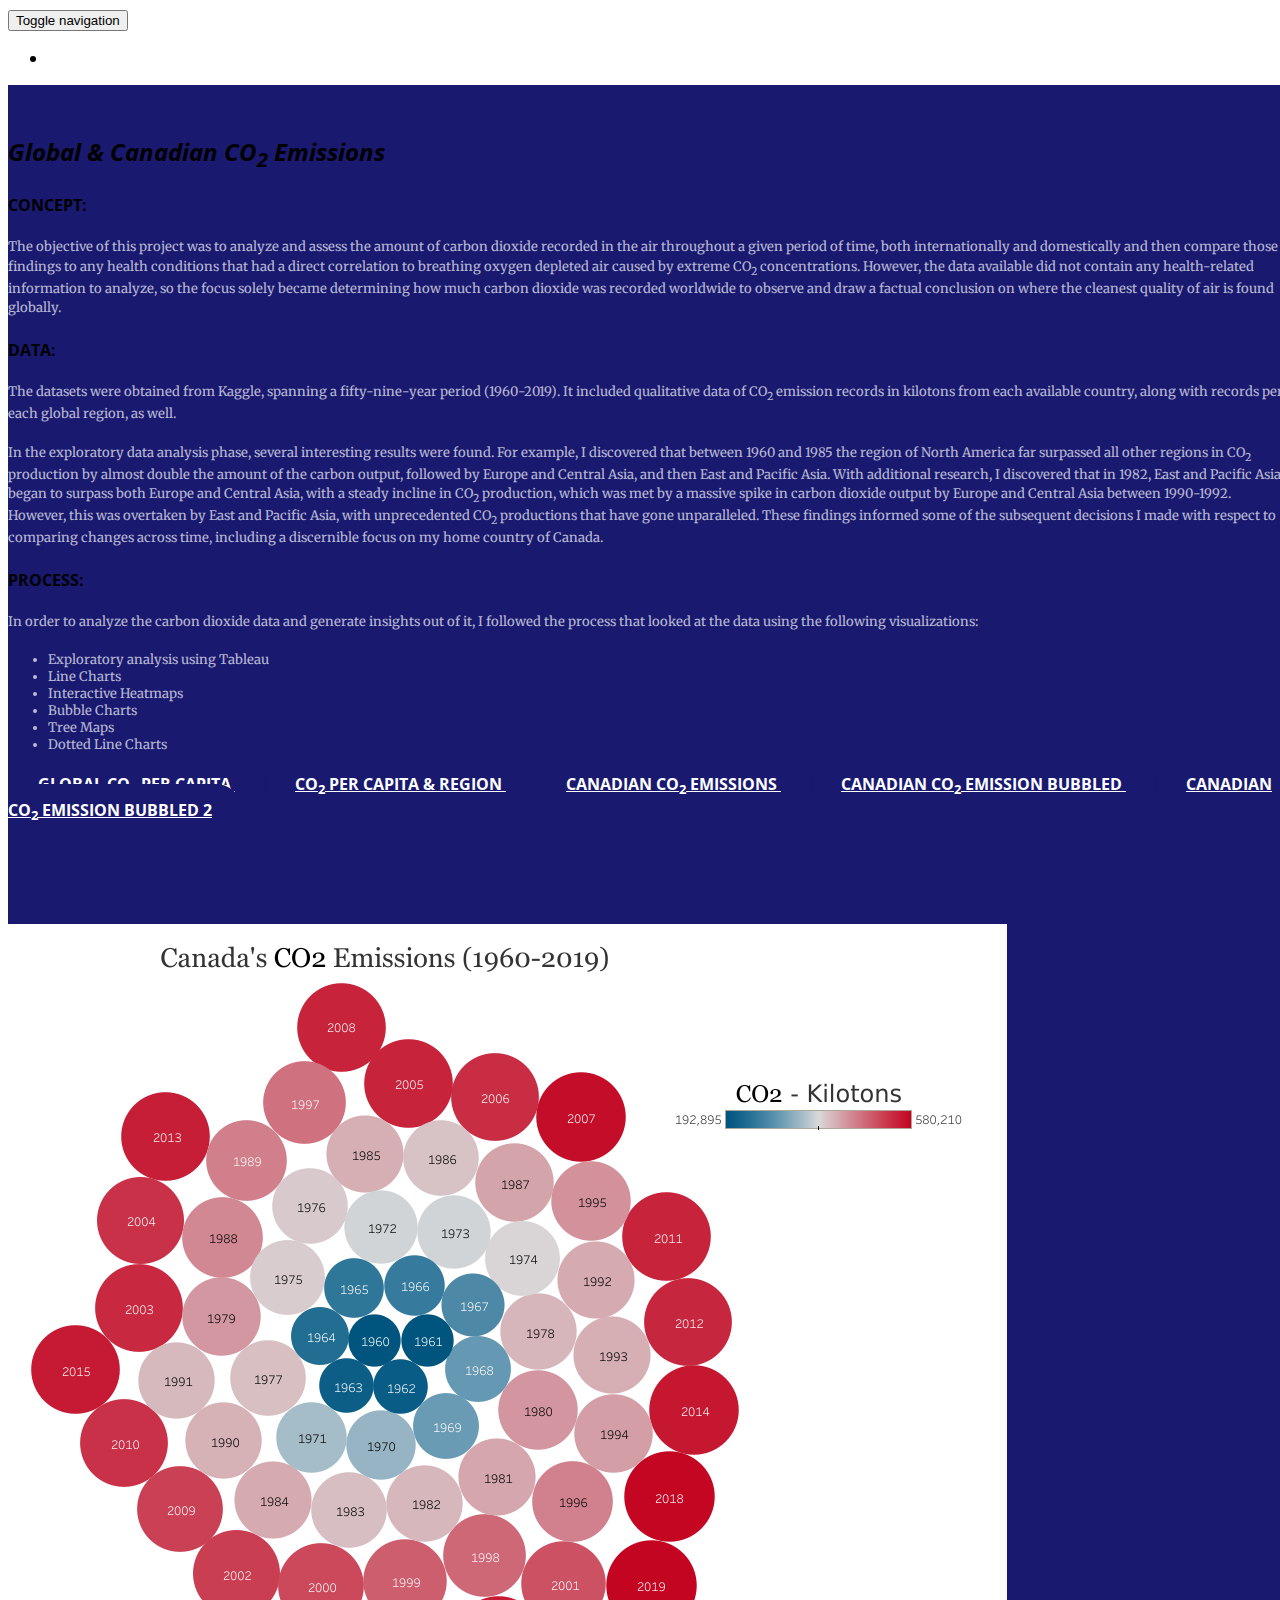
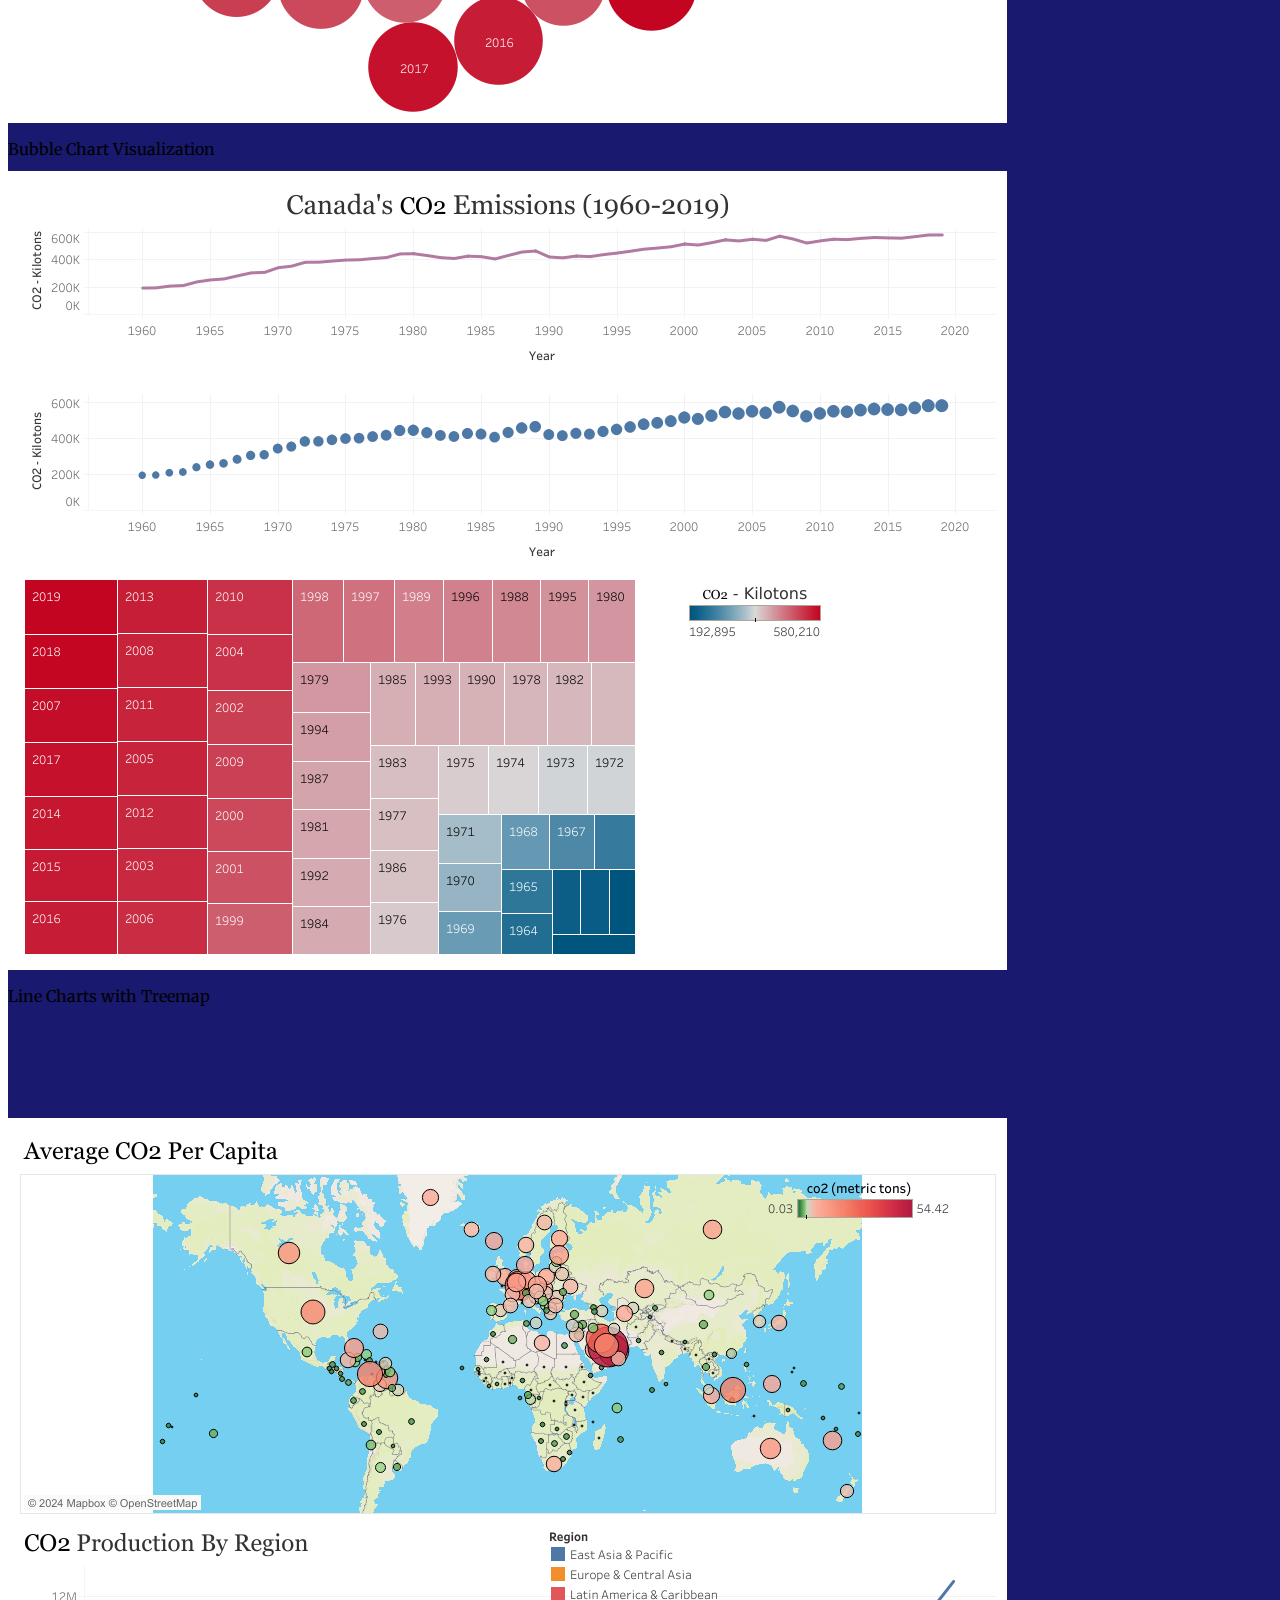
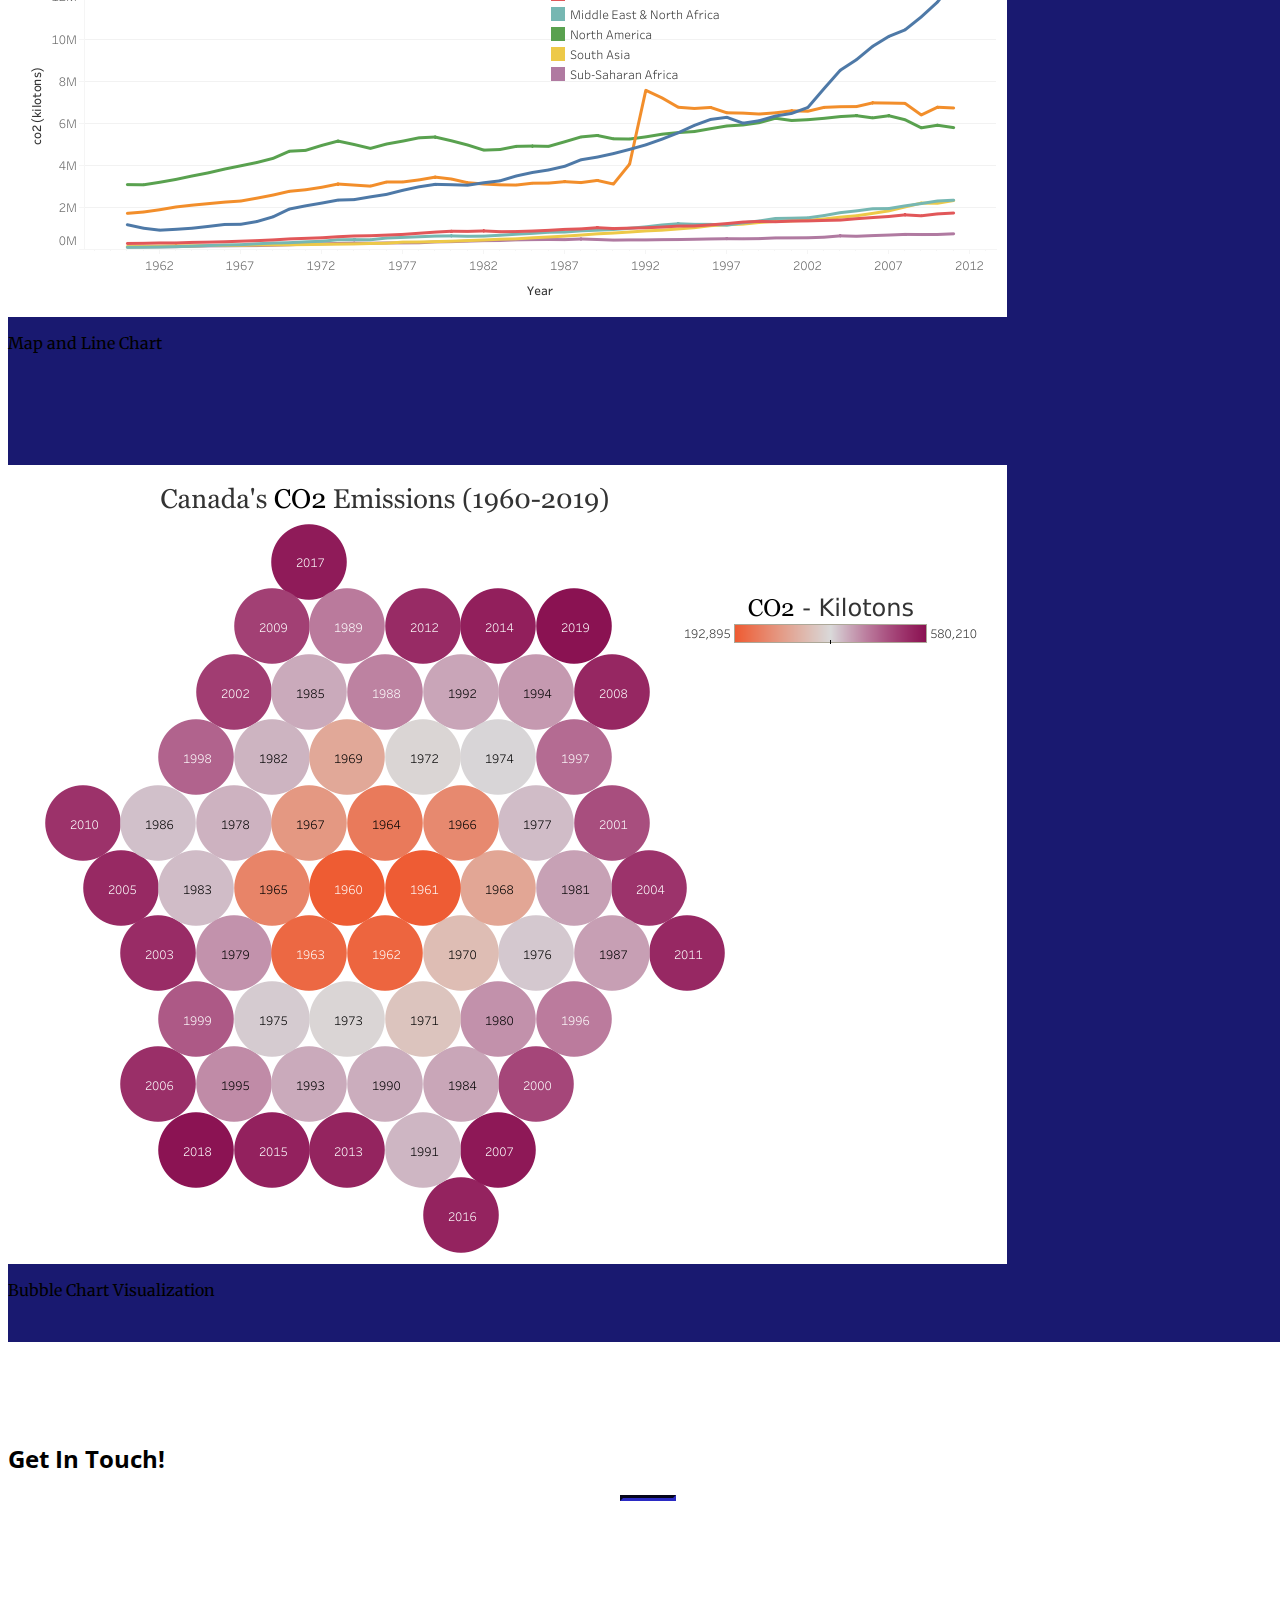
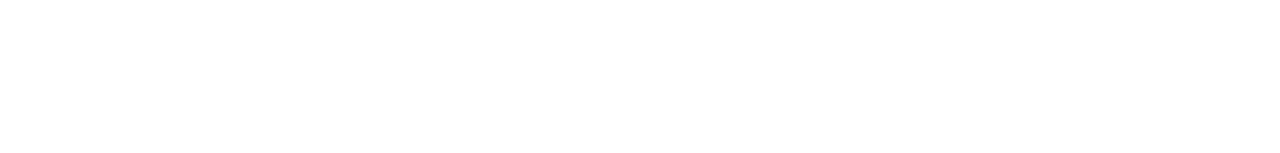
==== pages/global-and-canadian-co2-emissions.html @ 793ff9b9 "update website" ====
<!DOCTYPE html>
<html lang="en">

<head>

    <meta charset="utf-8">
    <meta http-equiv="X-UA-Compatible" content="IE=edge">
    <meta name="viewport" content="width=device-width, initial-scale=1">
    <meta name="description" content="">
    <meta name="author" content="">

    <title>Matthew Johnson</title>
    <link rel="shortcut icon" href="../img/favicon.ico" />

    <!-- Bootstrap Core CSS -->
    <link rel="stylesheet" href="../css/bootstrap.min.css" type="text/css">

    <!-- Custom Fonts -->
    <link href='http://fonts.googleapis.com/css?family=Open+Sans:300italic,400italic,600italic,700italic,800italic,400,300,600,700,800' rel='stylesheet' type='text/css'>
    <link href='http://fonts.googleapis.com/css?family=Merriweather:400,300,300italic,400italic,700,700italic,900,900italic' rel='stylesheet' type='text/css'>
    <link rel="stylesheet" href="../font-awesome/css/font-awesome.min.css" type="text/css">

    <!-- Plugin CSS -->
    <link rel="stylesheet" href="../css/animate.min.css" type="text/css">

    <!-- Custom CSS -->
    <link rel="stylesheet" href="../css/creative.css" type="text/css">

    <!-- Additional Styles CSS -->
    <link rel="stylesheet" href="../css/additional-styles.css" type="text/css">
</head>

<body id="page-top">

    <nav id="mainNav" class="navbar navbar-default navbar-fixed-top">
        <div class="container-fluid">
            <!-- Brand and toggle get grouped for better mobile display -->
            <div class="navbar-header">
                <button type="button" class="navbar-toggle collapsed" data-toggle="collapse" data-target="#bs-example-navbar-collapse-1">
                    <span class="sr-only">Toggle navigation</span>
                    <span class="icon-bar"></span>
                    <span class="icon-bar"></span>
                    <span class="icon-bar"></span>
                </button>
                <a class="navbar-brand page-scroll"  href="../index.html">Home</a>
            </div>

            <!-- Collect the nav links, forms, and other content for toggling -->
            <div class="collapse navbar-collapse" id="bs-example-navbar-collapse-1">
                <ul class="nav navbar-nav navbar-right">
                    <li>
                        <a class="page-scroll" href="#contact">Contact</a>
                    </li>
                </ul>
            </div>
            <!-- /.navbar-collapse -->
        </div>
        <!-- /.container-fluid -->
    </nav>

    <section class="bg-primary" id="about">
        <div class="container">
            <div class="row">
                <div class="col-lg-8 text-center" style="text-align: left">
                    <!-- <hr class="light"> -->
                    <h2 style="font-style: italic">Global & Canadian CO<sub>2</sub> Emissions<h2>
                    <h4>CONCEPT:</h4>
                    <p class="text-faded" style="font-size: small">
                      The objective of this project was to analyze and assess the amount of carbon dioxide recorded in the air throughout a given period of time, both internationally and domestically and then compare those findings to any health conditions that had a direct correlation to breathing oxygen depleted air caused by extreme CO<sub>2</sub> concentrations. However, the data available did not contain any health-related information to analyze, so the focus solely became determining how much carbon dioxide was recorded worldwide to observe and draw a factual conclusion on where the cleanest quality of air is found globally.
                    </p>
                    <h4>DATA:</h4>
                    <p class="text-faded" style="font-size: small">
                      The datasets were obtained from Kaggle, spanning a fifty-nine-year period (1960-2019). It included qualitative data of CO<sub>2</sub> emission records in kilotons from each available country, along with records per each global region, as well.
                    <br><br>
                      In the exploratory data analysis phase, several interesting results were found. For example, I discovered that between 1960 and 1985 the region of North America far surpassed all other regions in CO<sub>2</sub> production by almost double the amount of the carbon output, followed by Europe and Central Asia, and then East and Pacific Asia. With additional research, I discovered that in 1982, East and Pacific Asia began to surpass both Europe and Central Asia, with a steady incline in CO<sub>2</sub> production, which was met by a massive spike in carbon dioxide output by Europe and Central Asia between 1990-1992. However, this was overtaken by East and Pacific Asia, with unprecedented CO<sub>2</sub> productions that have gone unparalleled. These findings informed some of the subsequent decisions I made with respect to comparing changes across time, including a discernible focus on my home country of Canada. 
                    </p>
                    <h4>PROCESS:</h4>
                    <p class="text-faded" style="font-size: small">
                      In order to analyze the carbon dioxide data and generate insights out of it, I followed the process that looked at the data using the following visualizations:
                    <ul class="text-faded" style="font-size: small">
                        <li>
                        Exploratory analysis using Tableau
                        </li>
                        <li>
                        Line Charts
                        </li>
                        <li>
                        Interactive Heatmaps
                        </li>
                        <li>
                        Bubble Charts
                        </li>
                        <li>
                        Tree Maps
                        </li>
                        <li>
                        Dotted Line Charts
                        </li>
                    </ul>
                    </p>
                   <a href="https://public.tableau.com/app/profile/matt.johnson4346/viz/GlobalCO2EmissionsPerCapita2000-2011_17088569819090/Dashboard1" 
                      class="btn btn-primary btn-xl page-scroll" 
                      target="_blank">
                      Global CO<sub>2</sub> Per Capita
                    </a>
                   <a href="https://public.tableau.com/app/profile/matt.johnson4346/viz/co2PerCapitaRegion2/Dashboard1"
                      class="btn btn-primary btn-xl page-scroll" 
                      target="_blank">
                      CO<sub>2</sub> Per Capita & Region
                    </a>
                   <a href="https://public.tableau.com/app/profile/matt.johnson4346/viz/Canadasco2Emissions1960-2019/Dashboard4"
                      class="btn btn-primary btn-xl page-scroll"
                      target="_blank">
                      Canadian CO<sub>2</sub> Emissions
                    </a>
                    <a href=" https://public.tableau.com/app/profile/matt.johnson4346/viz/Canadasco2Emissions1960-2019Bubbled/Dashboard3"
                      class="btn btn-primary btn-xl page-scroll"
                      target="_blank">
                      Canadian CO<sub>2</sub> Emission Bubbled
                    </a>
                    <a href="https://public.tableau.com/app/profile/matt.johnson4346/viz/Canadasco2Emissions1960-2019Bubbled2/Dashboard1"
                      class="btn btn-primary btn-xl page-scroll"
                      target="_blank">
                      Canadian CO<sub>2</sub> Emission Bubbled 2
                    </a>
                </div>
                <div class="col-lg-4 text-center" style="padding-top: 100px">
                    <img src="../img/global-and-canadian-co2-emissions/bubble-chart-visualization-1.png" 
                         class="img-responsive project-image" 
                         alt="">
                    <p class="chart-image-text">
                        Bubble Chart Visualization
                    </p>
                    <img src="../img/global-and-canadian-co2-emissions/line-charts-with-treemap.png"
                         class="img-responsive project-image"
                         alt="">
                    <p class="chart-image-text">
                        Line Charts with Treemap
                    </p>
                </div>
            </div>
        </div>
        <div class="container-fluid">
            <div class="row no-gutter">
                <div class="col-lg-3 col-lg-offset-1 col-md-6 col-sm-4 text-center" style="padding-top: 100px">
                    <img src="../img/global-and-canadian-co2-emissions/map-and-line-chart.png"
                         class="img-responsive project-image"
                         alt="">
                    <p class="chart-image-text">
                        Map and Line Chart
                    </p>
                </div>
                <div class="col-lg-3 col-lg-offset-1 col-md-6 col-sm-4 text-center" style="padding-top: 100px">
                    <img src="../img/global-and-canadian-co2-emissions/bubble-chart-visualization-2.png"
                         class="img-responsive project-image"
                         alt="">
                    <p class="chart-image-text">
                        Bubble Chart Visualization
                    </p>
                </div>
            </div>
        </div>
    </section>

    <section id="contact">
        <div class="container">
            <div class="row" class="call-to-action">
                <div class="col-lg-8 col-lg-offset-2 text-center">
                    <h2 class="section-heading">Get In Touch!</h2>
                    <hr class="primary">
                </div>
                <div class="col-lg-2 col-lg-offset-3 text-center">
                    <a href="https://github.com/MatthewJ333" 
                       class="fa fa-github fa-3x wow bounceIn footer-icon"
                       target="_blank">
                    </a>
                </div>
                <div class="col-lg-2  text-center">
                    <a href="https://www.linkedin.com/in/matt-johnson-39173529b/"
                       class="fa fa-linkedin fa-3x wow bounceIn footer-icon"
                       target="_blank">
                    </a>
                </div>
                <div class="col-lg-2 text-center">
                    <a href="mailto:matthewjohnson.analyst@gmail.com" 
                       class="fa fa-envelope-o fa-3x wow bounceIn footer-icon"
                       target="_blank"
                       data-wow-delay=".1s">
                    </a>
                </div>
            </div>
        </div>
    </section>

    <!-- jQuery -->
    <script src="../js/jquery.js"></script>

    <!-- Bootstrap Core JavaScript -->
    <script src="../js/bootstrap.min.js"></script>

    <!-- Plugin JavaScript -->
    <script src="../js/jquery.easing.min.js"></script>
    <script src="../js/jquery.fittext.js"></script>
    <script src="../js/wow.min.js"></script>

    <!-- Custom Theme JavaScript -->
    <script src="../js/creative.js"></script>

</body>

</html>
---- css/creative.css ----
/*!
 * Start Bootstrap - Creative Bootstrap Theme (http://startbootstrap.com)
 * Code licensed under the Apache License v2.0.
 * For details, see http://www.apache.org/licenses/LICENSE-2.0.
 */

html,
body {
    width: 100%;
    height: 100%;
}

body {
    font-family: Merriweather,'Helvetica Neue',Arial,sans-serif;
}

hr {
    max-width: 50px;
    border-color: #191970;
    border-width: 3px;
}

hr.light {
    border-color: #fff;
}

a {
    color: #191970;
    -webkit-transition: all .35s;
    -moz-transition: all .35s;
    transition: all .35s;
}

a:hover,
a:focus {
    color: #00004d;
}

h1,
h2,
h3,
h4,
h5,
h6 {
    font-family: 'Open Sans','Helvetica Neue',Arial,sans-serif;
}

p {
    margin-bottom: 20px;
    font-size: 16px;
    line-height: 1.5;
}

.bg-primary {
    background-color: #191970;
}

.bg-dark {
    color: #fff;
    background-color: #222;
}

.text-faded {
    color: rgba(255,255,255,.7);
}

section {
    padding: 100px 0;
}

aside {
    padding: 50px 0;
}

.no-padding {
    padding: 0;
}

.navbar-default {
    border-color: rgba(34,34,34,.05);
    font-family: 'Open Sans','Helvetica Neue',Arial,sans-serif;
    background-color: #fff;
    -webkit-transition: all .35s;
    -moz-transition: all .35s;
    transition: all .35s;
}

.navbar-default .navbar-header .navbar-brand {
    text-transform: uppercase;
    font-family: 'Open Sans','Helvetica Neue',Arial,sans-serif;
    font-weight: 700;
    color: #191970;
}

.navbar-default .navbar-header .navbar-brand:hover,
.navbar-default .navbar-header .navbar-brand:focus {
    color: #00004d;
}

.navbar-default .nav > li>a,
.navbar-default .nav>li>a:focus {
    text-transform: uppercase;
    font-size: 13px;
    font-weight: 700;
    color: #222;
}

.navbar-default .nav > li>a:hover,
.navbar-default .nav>li>a:focus:hover {
    color: #191970;
}

.navbar-default .nav > li.active>a,
.navbar-default .nav>li.active>a:focus {
    color: #0000b3 !important;
    background-color: transparent;
}

.navbar-default .nav > li.active>a:hover,
.navbar-default .nav>li.active>a:focus:hover {
    background-color: transparent;
}

@media(min-width:768px) {
    .navbar-default {
        border-color: rgba(255,255,255,.3);
        background-color: transparent;
    }

    .navbar-default .navbar-header .navbar-brand {
        color: rgba(255,255,255,.7);
    }

    .navbar-default .navbar-header .navbar-brand:hover,
    .navbar-default .navbar-header .navbar-brand:focus {
        color: #fff;
    }

    .navbar-default .nav > li>a,
    .navbar-default .nav>li>a:focus {
        color: rgba(255,255,255,.7);
    }

    .navbar-default .nav > li>a:hover,
    .navbar-default .nav>li>a:focus:hover {
        color: #fff;
    }

    .navbar-default.affix {
        border-color: rgba(34,34,34,.05);
        background-color: #fff;
    }

    .navbar-default.affix .navbar-header .navbar-brand {
        font-size: 14px;
        color: #191970;
    }

    .navbar-default.affix .navbar-header .navbar-brand:hover,
    .navbar-default.affix .navbar-header .navbar-brand:focus {
        color: #777;
    }

    .navbar-default.affix .nav > li>a,
    .navbar-default.affix .nav>li>a:focus {
        color: #222;
    }

    .navbar-default.affix .nav > li>a:hover,
    .navbar-default.affix .nav>li>a:focus:hover {
        color: #191970;
    }
}

header {
    position: relative;
    width: 100%;
    min-height: auto;
    text-align: center;
    color: #fff;
    background-image: url(../img/header.jpg);
    background-position: center;
    -webkit-background-size: cover;
    -moz-background-size: cover;
    background-size: cover;
    -o-background-size: cover;
}

header .header-content {
    position: relative;
    width: 100%;
    padding: 100px 15px;
    text-align: center;
}

header .header-content .header-content-inner h1 {
    margin-top: 0;
    margin-bottom: 0;
    text-transform: uppercase;
    font-weight: 700;
}

header .header-content .header-content-inner hr {
    margin: 30px auto;
}

header .header-content .header-content-inner p {
    margin-bottom: 50px;
    font-size: 16px;
    font-weight: 300;
    color: rgba(255,255,255,.7);
}

@media(min-width:768px) {
    header {
        min-height: 100%;
    }

    header .header-content {
        position: absolute;
        top: 58%;
        padding: 0 50px;
        -webkit-transform: translateY(-50%);
        -ms-transform: translateY(-50%);
        transform: translateY(-50%);
    }

    header .header-content .header-content-inner {
        margin-right: auto;
        margin-left: auto;
        max-width: 1000px;
    }

    header .header-content .header-content-inner p {
        margin-right: auto;
        margin-left: auto;
        max-width: 80%;
        font-size: 18px;
    }
}

.section-heading {
    margin-top: 0;
}

.service-box {
    margin: 50px auto 0;
    max-width: 400px;
}

@media(min-width:992px) {
    .service-box {
        margin: 20px auto 0;
    }
}

.service-box p {
    margin-bottom: 0;
}

.portfolio-box {
    display: block;
    position: relative;
    margin: 0 auto;
    max-width: 650px;
}

.portfolio-box .portfolio-box-caption {
    display: block;
    position: absolute;
    bottom: 0;
    width: 100%;
    height: 100%;
    text-align: center;
    color: #fff;
    opacity: 0;
    background: #191970;
    -webkit-transition: all .35s;
    -moz-transition: all .35s;
    transition: all .35s;
}

.portfolio-box .portfolio-box-caption .portfolio-box-caption-content {
    position: absolute;
    top: 50%;
    width: 100%;
    text-align: center;
    transform: translateY(-50%);
}

.portfolio-box .portfolio-box-caption .portfolio-box-caption-content .project-category,
.portfolio-box .portfolio-box-caption .portfolio-box-caption-content .project-name {
    padding: 0 15px;
    font-family: 'Open Sans','Helvetica Neue',Arial,sans-serif;
}

.portfolio-box .portfolio-box-caption .portfolio-box-caption-content .project-category {
    text-transform: uppercase;
    font-size: 14px;
    font-weight: 600;
}

.portfolio-box .portfolio-box-caption .portfolio-box-caption-content .project-name {
    font-size: 18px;
}

.portfolio-box:hover .portfolio-box-caption {
    opacity: 1;
}

@media(min-width:768px) {
    .portfolio-box .portfolio-box-caption .portfolio-box-caption-content .project-category {
        font-size: 16px;
    }

    .portfolio-box .portfolio-box-caption .portfolio-box-caption-content .project-name {
        font-size: 22px;
    }
}

.call-to-action h2 {
    margin: 0 auto 20px;
}

.text-primary {
    color: #191970;
}

.no-gutter > [class*=col-] {
    padding-right: 0;
    padding-left: 0;
}

.btn-default {
    border-color: #fff;
    color: #222;
    background-color: #fff;
    -webkit-transition: all .35s;
    -moz-transition: all .35s;
    transition: all .35s;
}

.btn-default:hover,
.btn-default:focus,
.btn-default.focus,
.btn-default:active,
.btn-default.active,
.open > .dropdown-toggle.btn-default {
    border-color: #ededed;
    color: #222;
    background-color: #f2f2f2;
}

.btn-default:active,
.btn-default.active,
.open > .dropdown-toggle.btn-default {
    background-image: none;
}

.btn-default.disabled,
.btn-default[disabled],
fieldset[disabled] .btn-default,
.btn-default.disabled:hover,
.btn-default[disabled]:hover,
fieldset[disabled] .btn-default:hover,
.btn-default.disabled:focus,
.btn-default[disabled]:focus,
fieldset[disabled] .btn-default:focus,
.btn-default.disabled.focus,
.btn-default[disabled].focus,
fieldset[disabled] .btn-default.focus,
.btn-default.disabled:active,
.btn-default[disabled]:active,
fieldset[disabled] .btn-default:active,
.btn-default.disabled.active,
.btn-default[disabled].active,
fieldset[disabled] .btn-default.active {
    border-color: #fff;
    background-color: #fff;
}

.btn-default .badge {
    color: #fff;
    background-color: #222;
}

.btn-primary {
    border-color: #191970;
    color: #fff;
    background-color: #191970;
    -webkit-transition: all .35s;
    -moz-transition: all .35s;
    transition: all .35s;
}

.btn-primary:hover,
.btn-primary:focus,
.btn-primary.focus,
.btn-primary:active,
.btn-primary.active,
.open > .dropdown-toggle.btn-primary {
    border-color: #ed431f;
    color: #fff;
    background-color: #00004d;
}

.btn-primary:active,
.btn-primary.active,
.open > .dropdown-toggle.btn-primary {
    background-image: none;
}

.btn-primary.disabled,
.btn-primary[disabled],
fieldset[disabled] .btn-primary,
.btn-primary.disabled:hover,
.btn-primary[disabled]:hover,
fieldset[disabled] .btn-primary:hover,
.btn-primary.disabled:focus,
.btn-primary[disabled]:focus,
fieldset[disabled] .btn-primary:focus,
.btn-primary.disabled.focus,
.btn-primary[disabled].focus,
fieldset[disabled] .btn-primary.focus,
.btn-primary.disabled:active,
.btn-primary[disabled]:active,
fieldset[disabled] .btn-primary:active,
.btn-primary.disabled.active,
.btn-primary[disabled].active,
fieldset[disabled] .btn-primary.active {
    border-color: #191970;
    background-color: #191970;
}

.btn-primary .badge {
    color: #191970;
    background-color: #fff;
}

.btn {
    border: 0;
    border-radius: 300px;
    text-transform: uppercase;
    font-family: 'Open Sans','Helvetica Neue',Arial,sans-serif;
    font-weight: 700;
}

.btn-xl {
    padding: 15px 30px;
}

::-moz-selection {
    text-shadow: none;
    color: #fff;
    background: #222;
}

::selection {
    text-shadow: none;
    color: #fff;
    background: #222;
}

img::selection {
    color: #fff;
    background: 0 0;
}

img::-moz-selection {
    color: #fff;
    background: 0 0;
}

body {
    webkit-tap-highlight-color: #222;
}
---- css/additional-styles.css ----
.landing-description {
    font-size: 18px !important;
    margin-bottom: 25px !important;
}

.footer-icon:hover {
    text-decoration: none;
}

section#about {
    padding: 30px 0;
}

.headshot {
    height: 345px;
    margin: auto;
}

.project-image {
    margin :auto;
    cursor: pointer;
}

.chart-image-text {
    margin: 10px 0 10px 0;
}

.about-description {
    font-size: 16px;
}

@media (max-width: 670px) {
    .headshot {
        height: 320px;
    }

    .about-description {
        font-size: 13px;
    }
}

@media (max-width: 570px) {
    .headshot {
        height: 300px;
    }

    .about-description {
        font-size: 12px;
    }
}

@media (max-width: 520px) {
    .about-description {
        font-size: 11px;
    }
}

@media (max-width: 475px) {
    .about-description {
        font-size: 12px;
    }
}

@media (max-width: 380px) {
    .about-description {
        font-size: 10px;
    }
}

/* mobile responsiveness */

@media (max-width: 400px) {
    .text-muted {
        margin: 0 0 10px 10px;
    }
}
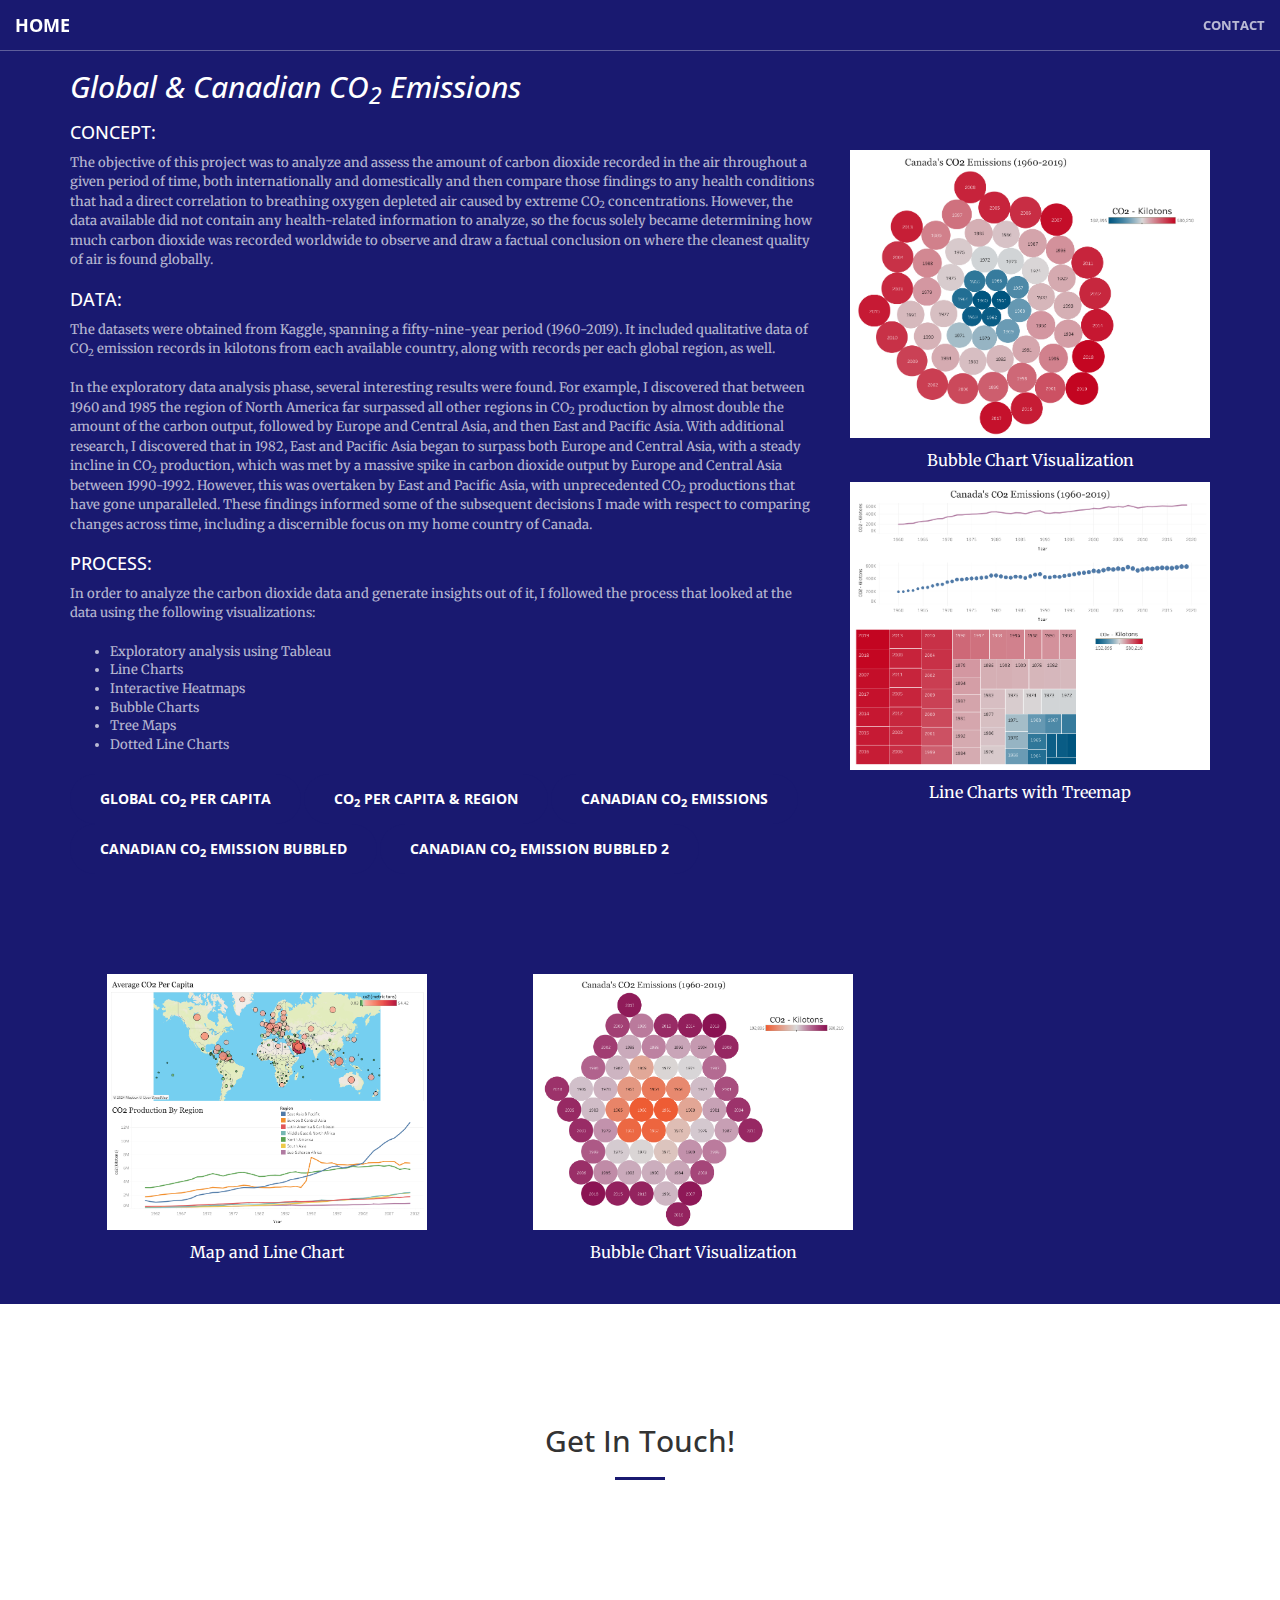
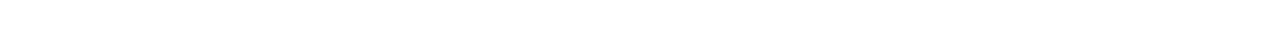
==== commit ee4df199: "updated changes" ====
--- a/pages/global-and-canadian-co2-emissions.html
+++ b/pages/global-and-canadian-co2-emissions.html
@@ -63,19 +63,19 @@
             <div class="row">
                 <div class="col-lg-8 text-center" style="text-align: left">
                     <!-- <hr class="light"> -->
-                    <h2 style="font-style: italic">Global & Canadian CO<sub>2</sub> Emissions<h2>
+                    <h2 class="main-title">Global & Canadian CO<sub>2</sub> Emissions<h2>
                     <h4>CONCEPT:</h4>
-                    <p class="text-faded" style="font-size: small">
+                    <p class="text-faded description-text">
                       The objective of this project was to analyze and assess the amount of carbon dioxide recorded in the air throughout a given period of time, both internationally and domestically and then compare those findings to any health conditions that had a direct correlation to breathing oxygen depleted air caused by extreme CO<sub>2</sub> concentrations. However, the data available did not contain any health-related information to analyze, so the focus solely became determining how much carbon dioxide was recorded worldwide to observe and draw a factual conclusion on where the cleanest quality of air is found globally.
                     </p>
                     <h4>DATA:</h4>
-                    <p class="text-faded" style="font-size: small">
+                    <p class="text-faded description-text">
                       The datasets were obtained from Kaggle, spanning a fifty-nine-year period (1960-2019). It included qualitative data of CO<sub>2</sub> emission records in kilotons from each available country, along with records per each global region, as well.
                     <br><br>
                       In the exploratory data analysis phase, several interesting results were found. For example, I discovered that between 1960 and 1985 the region of North America far surpassed all other regions in CO<sub>2</sub> production by almost double the amount of the carbon output, followed by Europe and Central Asia, and then East and Pacific Asia. With additional research, I discovered that in 1982, East and Pacific Asia began to surpass both Europe and Central Asia, with a steady incline in CO<sub>2</sub> production, which was met by a massive spike in carbon dioxide output by Europe and Central Asia between 1990-1992. However, this was overtaken by East and Pacific Asia, with unprecedented CO<sub>2</sub> productions that have gone unparalleled. These findings informed some of the subsequent decisions I made with respect to comparing changes across time, including a discernible focus on my home country of Canada. 
                     </p>
                     <h4>PROCESS:</h4>
-                    <p class="text-faded" style="font-size: small">
+                    <p class="text-faded description-text">
                       In order to analyze the carbon dioxide data and generate insights out of it, I followed the process that looked at the data using the following visualizations:
                     <ul class="text-faded" style="font-size: small">
                         <li>
@@ -124,7 +124,7 @@
                       Canadian CO<sub>2</sub> Emission Bubbled 2
                     </a>
                 </div>
-                <div class="col-lg-4 text-center" style="padding-top: 100px">
+                <div class="col-lg-4 text-center image-section">
                     <img src="../img/global-and-canadian-co2-emissions/bubble-chart-visualization-1.png" 
                          class="img-responsive project-image" 
                          alt="">
@@ -142,7 +142,7 @@
         </div>
         <div class="container-fluid">
             <div class="row no-gutter">
-                <div class="col-lg-3 col-lg-offset-1 col-md-6 col-sm-4 text-center" style="padding-top: 100px">
+                <div class="col-lg-3 col-lg-offset-1 col-md-6 col-sm-4 text-center image-section">
                     <img src="../img/global-and-canadian-co2-emissions/map-and-line-chart.png"
                          class="img-responsive project-image"
                          alt="">
@@ -150,7 +150,7 @@
                         Map and Line Chart
                     </p>
                 </div>
-                <div class="col-lg-3 col-lg-offset-1 col-md-6 col-sm-4 text-center" style="padding-top: 100px">
+                <div class="col-lg-3 col-lg-offset-1 col-md-6 col-sm-4 text-center image-section">
                     <img src="../img/global-and-canadian-co2-emissions/bubble-chart-visualization-2.png"
                          class="img-responsive project-image"
                          alt="">
--- a/css/additional-styles.css
+++ b/css/additional-styles.css
@@ -1,3 +1,19 @@
+.container {
+    padding-top: 20px;
+}
+
+.container-button {
+   width :95%;
+}
+
+.text-faded {
+    font-size: small;
+}
+
+.description-text {
+    font-size: small;
+}
+
 .landing-description {
     font-size: 18px !important;
     margin-bottom: 25px !important;
@@ -27,6 +43,41 @@
 
 .about-description {
     font-size: 16px;
+}
+
+.info-viz-engineer {
+    text-align: center;
+}
+
+.text-muted {
+    font-size: small;
+}
+
+.description-section {
+    height: 100%;
+}
+
+.main-title {
+    font-style: italic;
+}
+
+.image-section {
+    padding-top: 100px;
+}
+
+.about-section {
+   text-align: left;
+}
+
+.care-to-improve-image-section {
+    padding-right: 10px !important;
+}
+    
+@media (max-width: 582px) {
+    .button-container {
+        display: flex;
+        flex-direction: column;
+    }
 }
 
 @media (max-width: 670px) {
